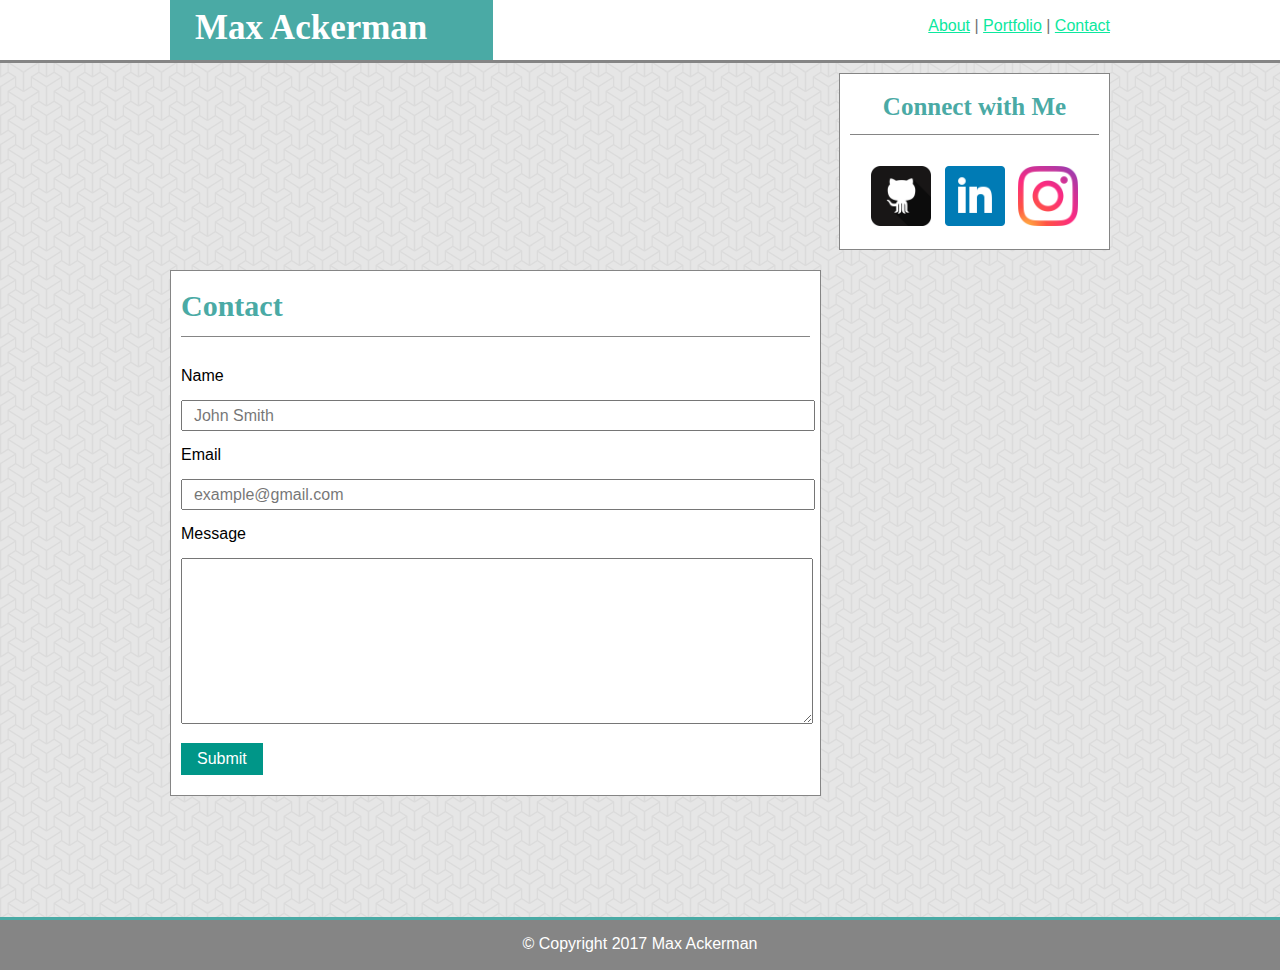
==== contact.html @ 08294c1d "initial commit" ====
<!DOCTYPE html>
<html lang="en">

<head>
    <meta charset="UTF-8">
    <meta name="viewport" content="width=device-width, initial-scale=1.0">
    <meta http-equiv="X-UA-Compatible" content="ie=edge">
    <title>Contact</title>
    <link rel="stylesheet" href="./assets/css/w3.css" type="text/css">
    <link rel="stylesheet" href="./assets/css/reset.css" type="text/css">
    <link rel="stylesheet" href="./assets/css/style.css" type="text/css">
</head>

<body>
    <div id="head-bar">
        <div id="head-width">
            <header>
                <h1>Max Ackerman</h1>
            </header>
            <nav>
                <a href="index.html">About</a> |
                <a href="portfolio.html">Portfolio</a> |
                <a href="contact.html">Contact</a>
            </nav>
        </div>
    </div>
    <div id="site-body">
        <aside>
            <h3>Connect with Me</h3>
            <br>
            <a href="https://github.com/ackermax" target="blank">
                <img src="assets/images/github.png" alt="Github">
            </a>
            &nbsp;
            <a href="https://www.linkedin.com/in/ackermax" target="blank">
                <img src="assets/images/linkedin.png" alt="LinkedIn">
            </a>
            &nbsp;
            <a href="https://www.instagram.com/ackermax/" target="blank">
                <img src="assets/images/instagram.png" alt="">
            </a>
        </aside>
        <article>
            <h2>Contact</h2>
            <br> Name
            <br>
            <br>
            <input type="text" placeholder="  John Smith">
            <br>
            <br> Email
            <br>
            <br>
            <input type="text" placeholder="  example@gmail.com">
            <br>
            <br> Message
            <br>
            <br>
            <textarea name="message" id="" cols="30" rows="10"></textarea>
            <br>
            <br>
            <button class="w3-button w3-teal">Submit</button>
        </article>
    </div>

    <footer>
        <br> &copy; Copyright 2017 Max Ackerman
    </footer>
</body>

</html>
---- assets/css/style.css ----
body {
    background-image: url("../images/escheresque.png");
}

body * {
    font-family: 'Arial', 'Helvetica Neue', Helvetica, sans-serif;
}

#site-body {
    max-width: 960px;
    margin: auto;
}



h1, h2, h3, h4 {
    font-family: 'Georgia', Times, Times New Roman, serif;
}

h1 {
    font-size: 35px;
    font-weight: bold;
}

h2 {
    font-size: 30px;
    color: #4aaaa5;
    font-weight: bold;
    border-bottom: 1px solid rgb(133, 133, 133);
    padding-bottom: 15px;
    margin-bottom: 15px;
}

h3 {
    font-size: 25px;
    color: #4aaaa5;
    font-weight: bold;
    border-bottom: 1px solid rgb(133, 133, 133);
    padding-bottom: 15px;
    margin-bottom: 15px;
}

article a:link, nav a:link {
    color: #0CE89E;
}

article a:visited, nav a:visited {
    color: #B23D00;
}

article a:hover, nav a:hover {
    color: #4aaaa5;
}

article {
    width: 629px;
    margin: 10px;
    background-color: #ffffff;
    float: left;
    border: .5px solid rgb(133, 133, 133);
    padding: 20px 10px;
}

article p {
    line-height: 175%;
    font-size: 16px;
}

article img {
    float: left;
    margin: 10px;
}

aside {
    width: 249px;
    margin: 10px;
    background-color: #ffffff;
    text-align: center;
    float: right;
    padding: 20px 10px;  
    border: .5px solid rgb(133, 133, 133);
}

#head-bar {
    width: 100%;
    background-color: #ffffff;
    height: 60px;
    border-bottom: 3px solid rgb(133, 133, 133);
}

#head-width {
    width: 960px;
    margin: 0 auto;
}

header {
    float: left;
    text-align: left;
    color: #ffffff;
    background-color: #4aaaa5;
    padding: 10px 25px 10px 25px;
    z-index: 20;
    width: 273px;
    height: 40px;
    margin: 0 0 0 10px;
}

nav {
    float: right;
    color: #727171;
    text-align: right;
    padding: 10px 10px 10px 0;
    z-index: 3;
    margin: 8px auto 0 auto;
}

aside a {
    text-decoration: none;
}

aside img {
    width: 60px;
}

html { 
    height: 100%; 
}

body {
    min-height: 100%; 
    position: relative; 
    padding-bottom: 70px; 
}

.background {
    height: 150px;
    width: 225px;
    position: relative;
    margin: 10px 0 10px 0;
    
}

.background > h4 {
    color: white;
    font-size: 20px;
    background-color: teal;
    height: 30px;
    position: absolute;
    width: 225px;
    bottom: 10px;
    left: 0;
    padding: 10px 0 0 0;
    text-align: center;
    
}
.portpic {
    width: 225px;
    height: 150px;
    
    display: inline-block;
}

#portwrapper {
    
    overflow: hidden;
    width: 100%;
}

article input {
    width: 99.5%;
    height: 25px;
}

article textarea {
    width: 99.5%;
}
.portwrapper ul li{
    width: 100%;
    min-height: 500px;
    margin: 0 auto;
    padding: 10pc 0 0 0;
}
footer {
    position: absolute;
    width: 100%;
    background-color: rgb(133, 133, 133);
    height: 50px;
    border-top: 3px solid #4aaaa5;
    margin: 20px auto 0 auto;
    color: white;
    text-align: center;
    left: 0 ; right: 0; bottom: 0; 
}
#outer {
    width: 100%;
    margin: 0 auto;
    overflow: hidden;
    justify-content: space-between;
    
}

.inner {
    display: inline-block;
    width: 225px;
    height: 150px;
    margin: 20px;
    
    position: relative;
}

.inner p {
    color: white;
    background-color: teal;
    position: absolute;
    bottom: 15px;
    width: 100%;
    text-align: center;
}

#dragon {
    background-image: url(../images/dragon.jpg);
}

#pandora {
    background-image: url(../images/pandora.jpg);
}

#portrait {
    background-image: url(../images/portrait.jpg);
}

#rivers {
    background-image: url(../images/rivers.jpg);
}

#skull {
    background-image: url(../images/skull.jpg);
}
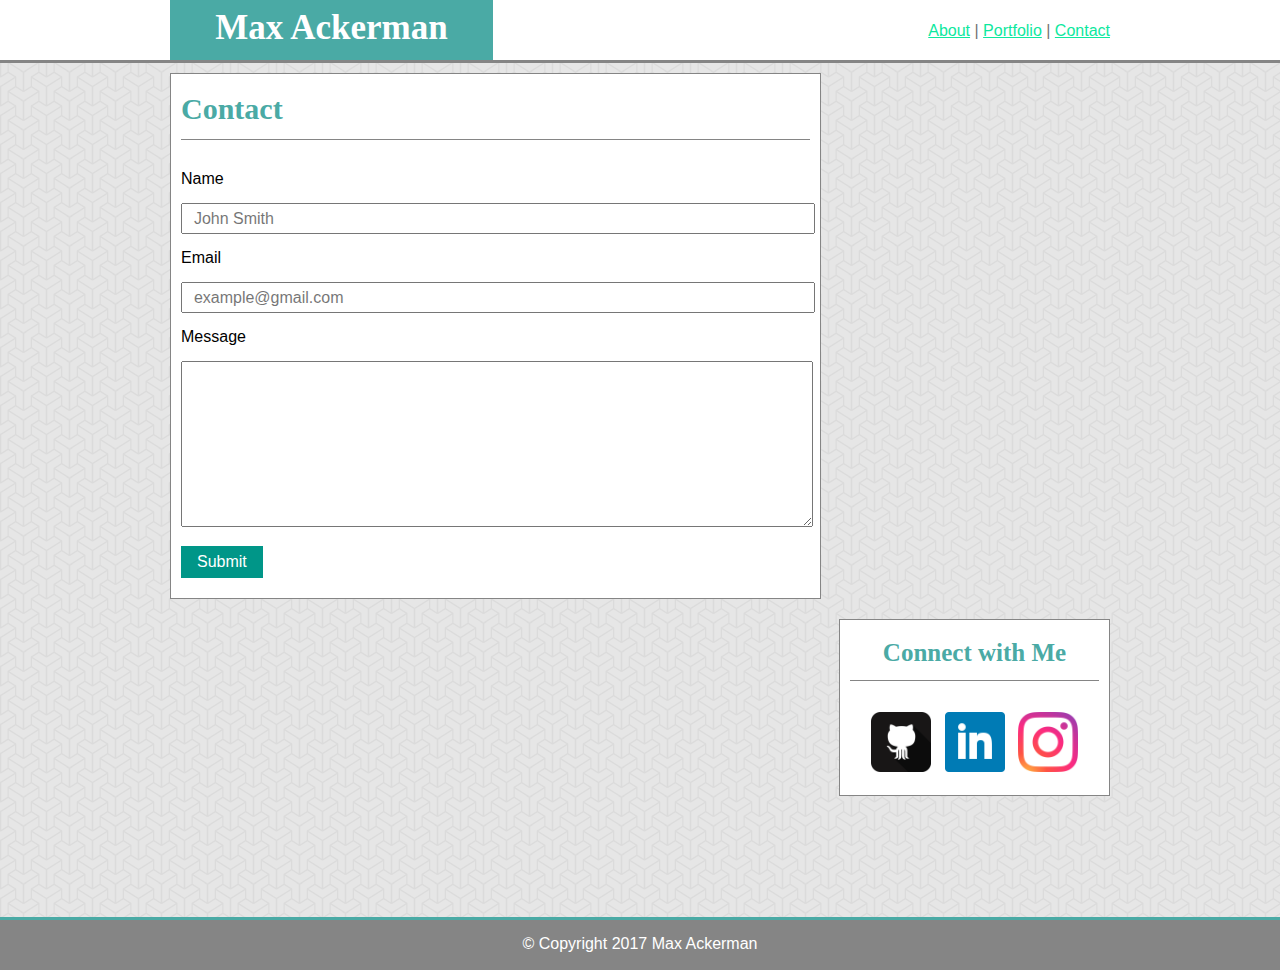
==== commit 6758b6ce: "homework upload with proper css and html for responsive, moblie design." ====
--- a/contact.html
+++ b/contact.html
@@ -25,21 +25,7 @@
         </div>
     </div>
     <div id="site-body">
-        <aside>
-            <h3>Connect with Me</h3>
-            <br>
-            <a href="https://github.com/ackermax" target="blank">
-                <img src="assets/images/github.png" alt="Github">
-            </a>
-            &nbsp;
-            <a href="https://www.linkedin.com/in/ackermax" target="blank">
-                <img src="assets/images/linkedin.png" alt="LinkedIn">
-            </a>
-            &nbsp;
-            <a href="https://www.instagram.com/ackermax/" target="blank">
-                <img src="assets/images/instagram.png" alt="">
-            </a>
-        </aside>
+        
         <article>
             <h2>Contact</h2>
             <br> Name
@@ -60,6 +46,21 @@
             <br>
             <button class="w3-button w3-teal">Submit</button>
         </article>
+        <aside>
+                <h3>Connect with Me</h3>
+                <br>
+                <a href="https://github.com/ackermax" target="blank">
+                    <img src="assets/images/github.png" alt="Github">
+                </a>
+                &nbsp;
+                <a href="https://www.linkedin.com/in/ackermax" target="blank">
+                    <img src="assets/images/linkedin.png" alt="LinkedIn">
+                </a>
+                &nbsp;
+                <a href="https://www.instagram.com/ackermax/" target="blank">
+                    <img src="assets/images/instagram.png" alt="">
+                </a>
+            </aside>
     </div>
 
     <footer>
--- a/assets/css/style.css
+++ b/assets/css/style.css
@@ -92,26 +92,29 @@
 #head-width {
     width: 960px;
     margin: 0 auto;
+    position: relative;
 }
 
 header {
-    float: left;
-    text-align: left;
+    position: absolute;
+    left: 0;
+    top: 0;
+    text-align: center;
     color: #ffffff;
     background-color: #4aaaa5;
     padding: 10px 25px 10px 25px;
-    z-index: 20;
     width: 273px;
     height: 40px;
     margin: 0 0 0 10px;
 }
 
 nav {
-    float: right;
+    position: absolute;
+    right: 0;
+    top: 5px;
     color: #727171;
-    text-align: right;
     padding: 10px 10px 10px 0;
-    z-index: 3;
+    
     margin: 8px auto 0 auto;
 }
 
@@ -236,4 +239,94 @@
 
 #skull {
     background-image: url(../images/skull.jpg);
+}
+
+@media screen and (max-width: 980px) {
+    #head-width {
+        max-width: 768px;
+    }
+    article {
+        float: none;
+        display: inline-block;
+        width: 60%
+    }
+    aside {
+        float: right;
+        display: inline-block;
+        width: 30%
+    }
+}
+
+@media screen and (max-width: 768px) {
+    #head-width {
+        max-width: 640px;
+    }
+
+    #site-body {
+        max-width: 748px;
+    }
+
+    article {
+        float: none;
+        display: inline-block;
+        width: 90%;
+        margin: 10px 10px 10px 10px;
+    }
+    aside {
+        float: none;
+        display: inline-block;
+        width: 90%;
+        margin: 10px 10px 10px 10px;
+    } 
+
+    header {
+        float: none;
+        display: inline-block;
+    }
+    nav {
+        float: none;
+        display: inline-block;
+    }
+    
+}
+
+@media screen and (max-width: 640px) {
+    #head-width {
+        max-width: 100%;
+    }
+    #head-bar {
+        height: 120px;
+    }
+
+    #site-body {
+        max-width: 620px;
+    }
+
+    article {
+        float: none;
+        display: inline-block;
+        width: 90%;
+        margin: 10px 10px 10px 10px;
+    }
+    aside {
+        float: none;
+        display: inline-block;
+        width: 90%;
+        margin: 10px 10px 10px 10px;
+    } 
+
+    header {
+        text-align: center;
+        float: none;
+        position: relative;
+        width: 100%;
+        margin: 0 0 0 -10px;
+    }
+    nav {
+        float: none;
+        text-align: center;
+        position: relative;
+        margin-left: 0; 
+        width: 100%;
+    }
 }